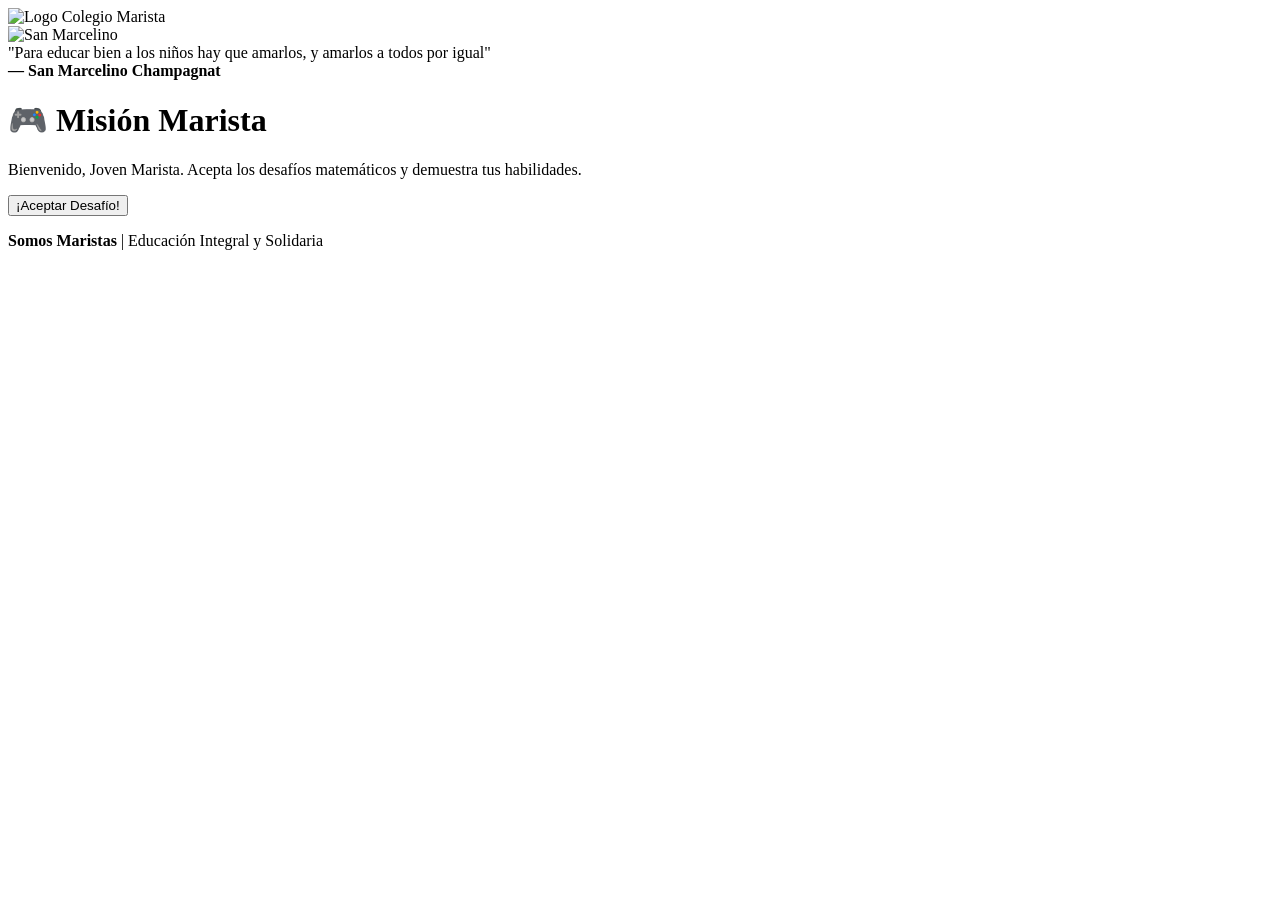
==== index.html @ bf18f4ae "Create index.html" ====
<!DOCTYPE html>
<html lang="es">
<head>
    <meta charset="UTF-8">
    <meta name="viewport" content="width=device-width, initial-scale=1.0">
    <title>Misión Marista - Inicio</title>
    <link rel="stylesheet" href="style.css">
</head>
<body class="fondo-colegio"> 
    
    <div class="screen active">
        <div class="card main-start">
            
            <div class="logo-contenedor">
                <img src="https://i.ibb.co/SDvmZ3pp/images-removebg-preview.png" alt="Logo Colegio Marista" class="logo-colegio">
            </div>

            <div class="header-patrono">
                <img src="https://i.ibb.co/60pfqqwW/tu-imagen.jpg" alt="San Marcelino" class="foto-patrono">
                <div class="pista cita-marcelino">
                    "Para educar bien a los niños hay que amarlos, y amarlos a todos por igual" 
                    <br><strong>— San Marcelino Champagnat</strong>
                </div>
            </div>
            
            <h1>🎮 Misión Marista</h1>

            <p>Bienvenido, Joven Marista. Acepta los desafíos matemáticos y demuestra tus habilidades.</p>
            
            <button onclick="irJuego()" class="btn-inicio">
                ¡Aceptar Desafío!
            </button>

            <div class="footer-info">
                <p><strong>Somos Maristas</strong> | Educación Integral y Solidaria</p>
            </div>
        </div>
    </div>

<script>
function irJuego(){
    window.location.href = "menu.html";
}
</script>

</body>
</html>
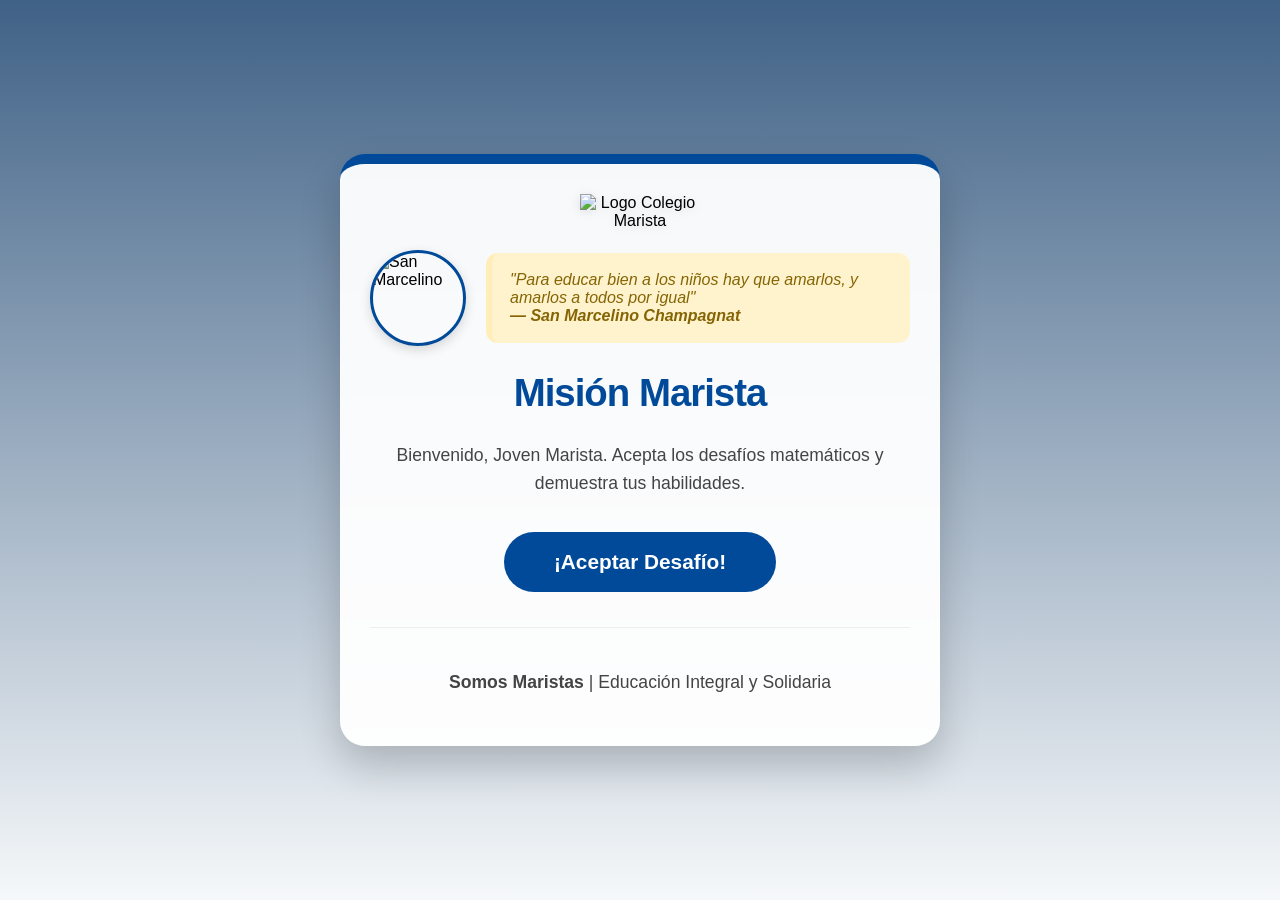
==== commit 50822cc1: "Update index.html" ====
--- a/index.html
+++ b/index.html
@@ -23,7 +23,7 @@
                 </div>
             </div>
             
-            <h1>🎮 Misión Marista</h1>
+            <h1> Misión Marista</h1>
 
             <p>Bienvenido, Joven Marista. Acepta los desafíos matemáticos y demuestra tus habilidades.</p>
             
--- a/style.css
+++ b/style.css
@@ -0,0 +1,241 @@
+/* 1. VARIABLES Y CONFIGURACIÓN BASE */
+:root {
+    --primario: #004a99;
+    --secundario: #002d5e;
+    --exito: #28a745;
+    --error: #d9534f;
+    --fondo: #f4f7f9;
+    --blanco: #ffffff;
+}
+
+body {
+    font-family: 'Segoe UI', Tahoma, Geneva, Verdana, sans-serif;
+    background-color: var(--fondo);
+    display: flex;
+    justify-content: center;
+    align-items: center;
+    min-height: 100vh;
+    margin: 0;
+}
+
+/* 2. FONDO PERSONALIZADO DEL COLEGIO */
+.fondo-colegio {
+    /* Reemplaza la URL por la foto real de tu colegio */
+    background: linear-gradient(rgba(244, 247, 249, 0.85), rgba(244, 247, 249, 0.85)), 
+                url('https://images.unsplash.com/photo-1541339907198-e08756ebafe3?ixlib=rb-1.2.1&auto=format&fit=crop&w=1350&q=80');
+    background-size: cover;
+    background-position: center;
+    background-attachment: fixed;
+}
+
+/* 3. ESTRUCTURA DE TARJETAS Y PANTALLAS */
+.screen {
+    display: none;
+    text-align: center;
+    width: 95%;
+    max-width: 600px;
+}
+
+.active {
+    display: block;
+    animation: fadeIn 0.4s ease-in-out;
+}
+
+.card {
+    background: var(--blanco);
+    padding: 40px;
+    border-radius: 24px;
+    box-shadow: 0 15px 35px rgba(0,0,0,0.1);
+    border-top: 10px solid var(--primario);
+}
+
+/* 4. TIPOGRAFÍA */
+h1 {
+    color: var(--primario);
+    font-size: 2.4rem;
+    margin-top: 10px;
+    letter-spacing: -1px;
+}
+
+.card p {
+    color: #444;
+    line-height: 1.6;
+    margin: 20px 0;
+    font-size: 1.1rem;
+}
+
+/* 5. ELEMENTOS DE IDENTIDAD (PATRONO Y CITA) */
+.header-patrono {
+    display: flex;
+    align-items: center;
+    gap: 20px;
+    margin-bottom: 25px;
+    text-align: left;
+}
+
+.foto-patrono {
+    width: 100px;
+    height: 100px;
+    border-radius: 50%;
+    border: 4px solid var(--primario);
+    box-shadow: 0 4px 12px rgba(0,0,0,0.15);
+    object-fit: cover;
+}
+
+.pista {
+    background-color: #fff3cd;
+    color: #856404;
+    padding: 18px;
+    border-radius: 12px;
+    font-size: 1rem;
+    border-left: 6px solid #ffeeba;
+    font-style: italic;
+}
+
+.cita-marcelino {
+    margin-bottom: 0 !important;
+    flex: 1;
+}
+
+/* 6. BOTONES Y ANIMACIONES */
+button {
+    background-color: var(--primario);
+    color: white;
+    border: none;
+    padding: 14px 28px;
+    margin: 10px;
+    border-radius: 10px;
+    cursor: pointer;
+    font-weight: bold;
+    font-size: 1rem;
+    transition: all 0.3s ease;
+    animation: pulse 2.5s infinite;
+}
+
+button:hover:not(:disabled) {
+    background-color: var(--secundario);
+    transform: translateY(-3px);
+    box-shadow: 0 6px 15px rgba(0,0,0,0.15);
+}
+
+button:disabled {
+    opacity: 0.4;
+    cursor: not-allowed;
+    animation: none;
+}
+
+.btn-inicio {
+    font-size: 1.3rem;
+    padding: 18px 50px !important;
+    border-radius: 50px !important;
+    margin-top: 15px;
+}
+
+/* 7. FORMULARIOS Y MENSAJES */
+input {
+    padding: 15px;
+    width: 80%;
+    margin: 20px 0;
+    border: 2px solid #ddd;
+    border-radius: 12px;
+    font-size: 1.5rem;
+    text-align: center;
+    transition: border-color 0.3s;
+}
+
+input:focus {
+    outline: none;
+    border-color: var(--primario);
+    background-color: #f9fbff;
+}
+
+#msg {
+    font-weight: bold;
+    margin-bottom: 15px;
+    font-size: 1.2rem;
+}
+
+.footer-info {
+    font-size: 0.85rem;
+    color: #777;
+    margin-top: 25px;
+    border-top: 1px solid #eee;
+    padding-top: 20px;
+}
+
+/* 8. KEYFRAMES */
+@keyframes fadeIn {
+    from { opacity: 0; transform: translateY(15px); }
+    to { opacity: 1; transform: translateY(0); }
+}
+
+@keyframes pulse {
+    0% { box-shadow: 0 0 0 0 rgba(0, 74, 153, 0.4); }
+    70% { box-shadow: 0 0 0 12px rgba(0, 74, 153, 0); }
+    100% { box-shadow: 0 0 0 0 rgba(0, 74, 153, 0); }
+}
+
+/* 9. RESPONSIVIDAD (MÓVILES) */
+@media (max-width: 600px) {
+    .header-patrono {
+        flex-direction: column;
+        text-align: center;
+    }
+    
+    .foto-patrono {
+        width: 90px;
+        height: 90px;
+    }
+    
+    h1 {
+        font-size: 1.8rem;
+    }
+    
+    .card {
+        padding: 25px;
+    }
+}
+/* FONDO DEL COLEGIO */
+.fondo-colegio {
+    /* Reemplaza la URL por la foto real de la fachada de tu colegio */
+    background: linear-gradient(rgba(0, 45, 94, 0.75), rgba(244, 247, 249, 0.85)), 
+                url('URL_DE_LA_FOTO_DE_TU_COLEGIO_AQUI');
+    background-size: cover;
+    background-position: center;
+    background-attachment: fixed;
+    height: 100vh;
+}
+
+/* CONTENEDOR Y LOGO */
+.logo-contenedor {
+    margin-bottom: 20px;
+    text-align: center;
+}
+
+.logo-colegio {
+    max-width: 120px; /* Ajusta el tamaño según tu logo */
+    height: auto;
+    filter: drop-shadow(0 2px 5px rgba(0,0,0,0.1));
+}
+
+/* ESTILO PARA LA CARD (Asegurando que sea blanca y destaque sobre el fondo) */
+.card {
+    background: rgba(255, 255, 255, 0.95); /* Un toque de transparencia blanca */
+    backdrop-filter: blur(5px); /* Efecto de cristal esmerilado moderno */
+    padding: 30px;
+    border-radius: 25px;
+    border-top: 10px solid var(--primario);
+    box-shadow: 0 20px 40px rgba(0,0,0,0.2);
+}
+
+/* EFECTO PARA LA FOTO DEL PATRONO */
+.foto-patrono {
+    width: 90px;
+    height: 90px;
+    border: 3px solid var(--primario);
+    transition: transform 0.3s ease;
+}
+
+.foto-patrono:hover {
+    transform: scale(1.1) rotate(5deg);
+}
